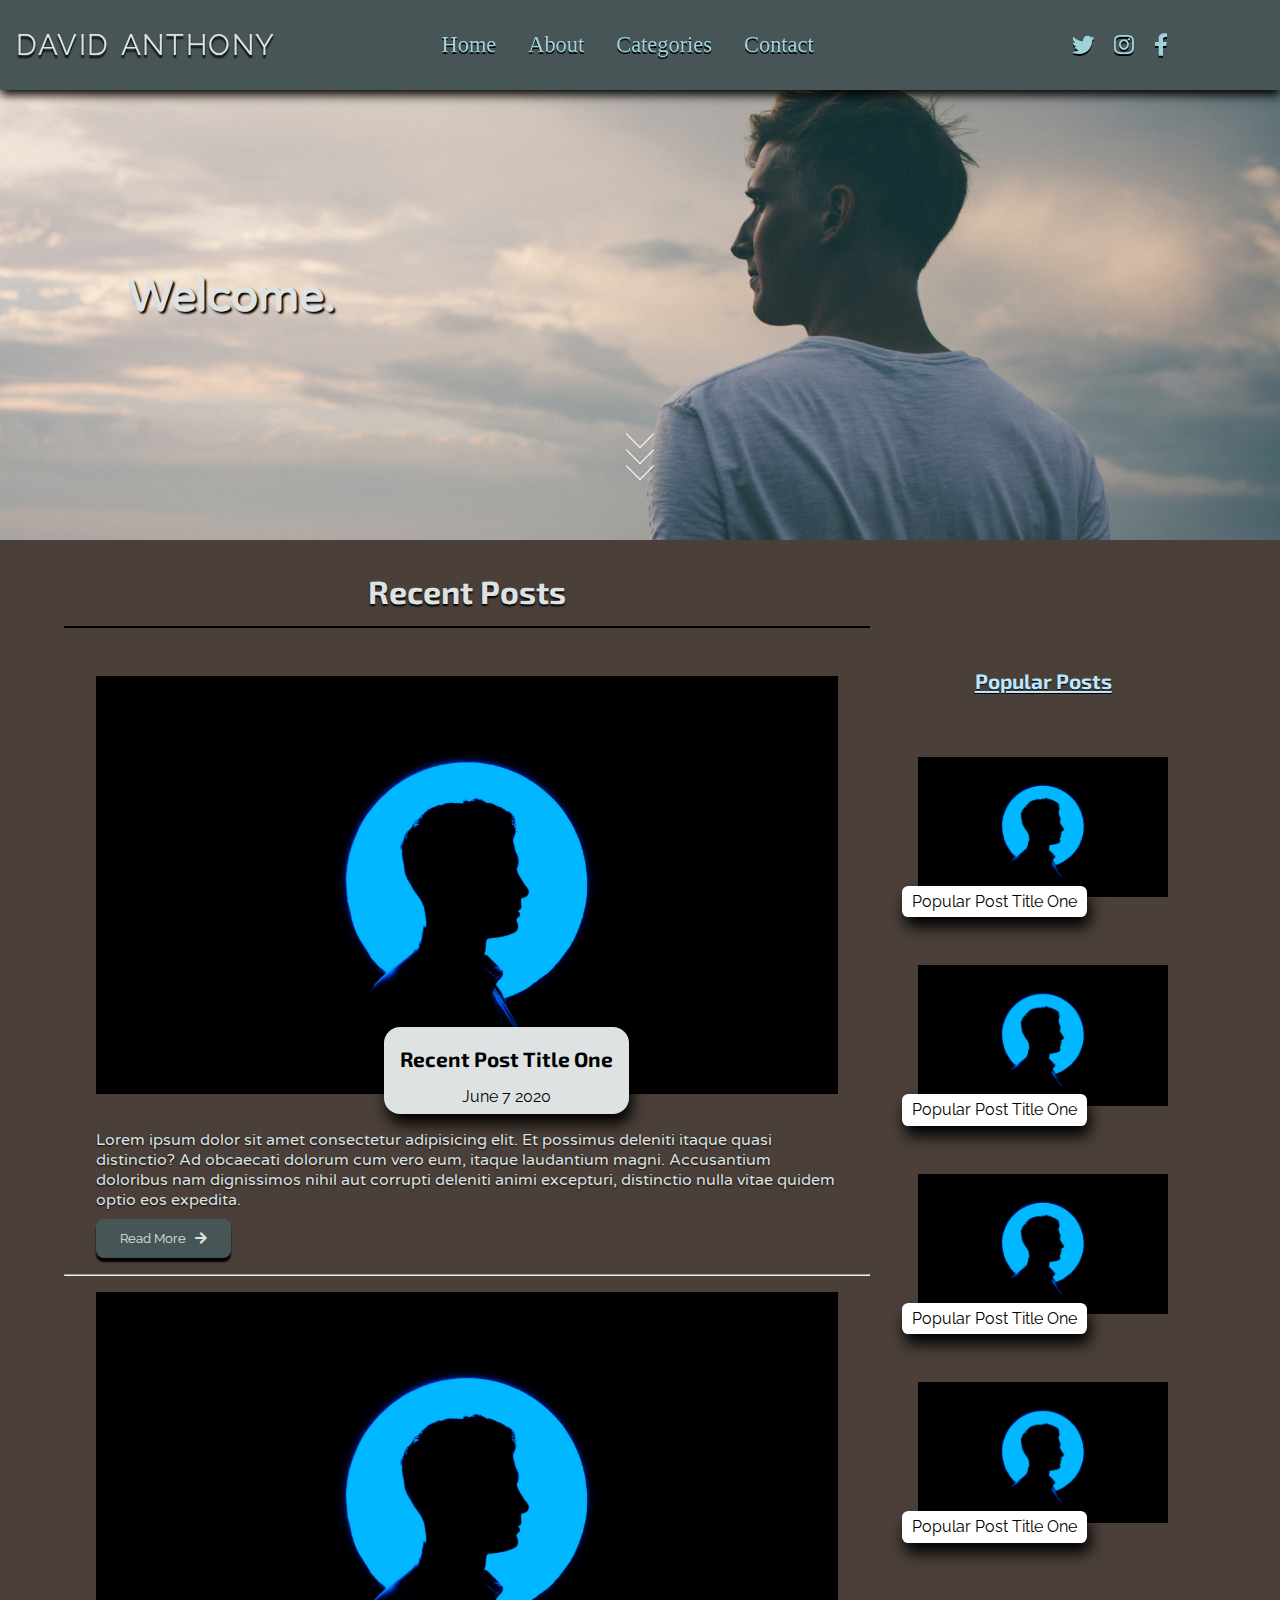
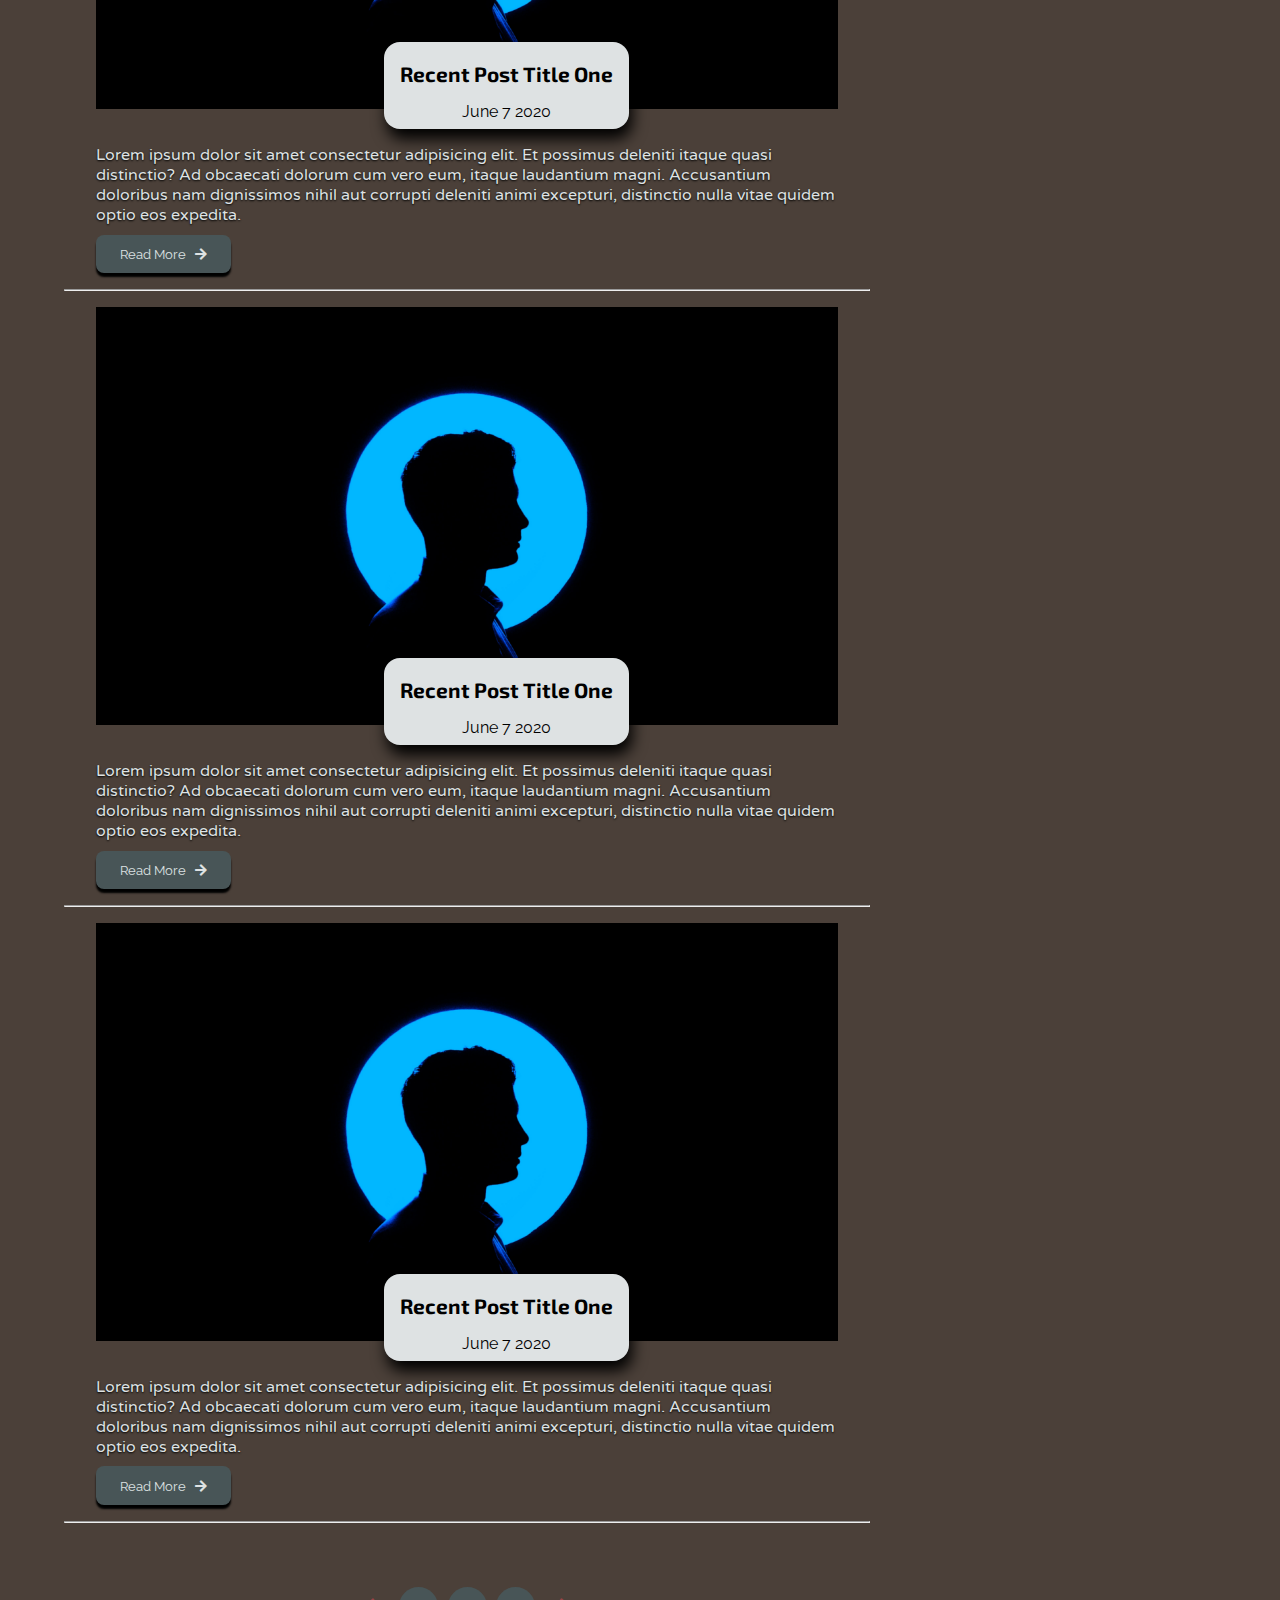
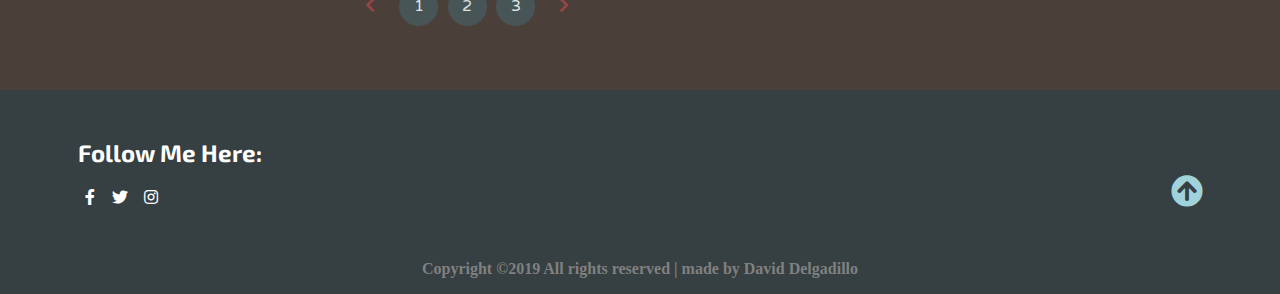
==== index.html @ 2f99b2ea "Finished product" ====
<!DOCTYPE html>
<html lang="en">
<head>
    <meta charset="UTF-8">
    <meta name="viewport" content="width=device-width, initial-scale=1.0">
    <link rel="stylesheet" href="./css/style.css">
    <link rel="stylesheet" href="./css/all.css">
    <title>David Anthony</title>
</head>
<body>
    <!-----------------------------Navigation bar----------------------------------->

    <nav class="nav">
        <div class="nav-bar flex-row">
            <div class="brand">
                <a href="index.html">David Anthony</a> 
                <div class="hamburger">
                    <div class="menu-btn">
                        <div class="menu-btn-burger"></div>
                    </div>

                </div>
                
            </div>
            
            <ul class="nav-list">
                <li class="nav-item"><a href="index.html">Home</a></li>
                <li class="nav-item"><a href="about.html">About</a></li>
                <li class="nav-item"><a href="#">Categories</a></li>
                <li class="nav-item"><a href="#">Contact</a></li>
            </ul>
            <div class="social-media">
                <div class="icons">
                    <a href="#"><i class="fab fa-twitter"></i></a>
                    <a href="#"><i class="fab fa-instagram"></i></a>
                    <a href="#"><i class="fab fa-facebook-f"></i></a>
                </div>
            </div>
            

            
            
        </div>
    </nav>

    <section class="welcome">
        <div class="image-container">
            <div class="welcome-text">
                <h1>Welcome.</h1>
            </div>
        </div>

        <div class="box">
            <span></span>
            <span></span>
            <span></span>
        </div>
    </section>

    <!--            Main section                -->  

    <main>


        <section class="container">
            <div class="site-content">
                <div class="posts">
                    <div class="recent-post-text">
                        <h2>Recent Posts</h2>
                    </div>
                    <div class="post-content" data-aos="zoom-in" data-aos-delay="200">
            
                        <div class="post-image">
                            <div>
                                <a href="#"><img src="./assets/ben-sweet-2LowviVHZ-E-unsplash.jpg" alt="blog-post-1" class="img"></a>
                            </div>
                            <a href="#"><div class="post-info flex-row">
                                <span>&nbsp;&nbsp;<h3>Recent Post Title One</h3></span>
                                <span>June 7 2020</span>
                            </div></a>
                        </div>
                        <div class="post-title">
                            <p>Lorem ipsum dolor sit amet consectetur adipisicing elit. Et possimus deleniti itaque quasi
                                distinctio? Ad obcaecati dolorum cum vero eum, itaque laudantium magni. Accusantium doloribus
                                nam dignissimos nihil aut corrupti deleniti animi excepturi, distinctio nulla vitae quidem optio
                                eos expedita.</p>
                            <a href="#"><button class="btn post-btn">Read More &nbsp; <i class="fas fa-arrow-right"></i></button></a>
                        </div>
                    </div>
                    <hr> 
                    <div class="post-content" data-aos="zoom-in" data-aos-delay="200">
            
                        <div class="post-image">
                            <div>
                                <a href="#"><img src="./assets/ben-sweet-2LowviVHZ-E-unsplash.jpg" alt="blog-post-1" class="img"></a>
                            </div>
                            <a href="#"><div class="post-info flex-row">
                                <span>&nbsp;&nbsp;<h3>Recent Post Title One</h3></span>
                                <span>June 7 2020</span>
                            </div></a>
                        </div>
                        <div class="post-title">
                            <p>Lorem ipsum dolor sit amet consectetur adipisicing elit. Et possimus deleniti itaque quasi
                                distinctio? Ad obcaecati dolorum cum vero eum, itaque laudantium magni. Accusantium doloribus
                                nam dignissimos nihil aut corrupti deleniti animi excepturi, distinctio nulla vitae quidem optio
                                eos expedita.</p>
                            <a href="#"><button class="btn post-btn">Read More &nbsp; <i class="fas fa-arrow-right"></i></button></a>
                        </div>
                    </div>
                    <hr> 
                    <div class="post-content" data-aos="zoom-in" data-aos-delay="200">
            
                        <div class="post-image">
                            <div>
                                <a href="#"><img src="./assets/ben-sweet-2LowviVHZ-E-unsplash.jpg" alt="blog-post-1" class="img"></a>
                            </div>
                            <a href="#"><div class="post-info flex-row">
                                <span>&nbsp;&nbsp;<h3>Recent Post Title One</h3></span>
                                <span>June 7 2020</span>
                            </div></a>
                        </div>
                        <div class="post-title">
                            <p>Lorem ipsum dolor sit amet consectetur adipisicing elit. Et possimus deleniti itaque quasi
                                distinctio? Ad obcaecati dolorum cum vero eum, itaque laudantium magni. Accusantium doloribus
                                nam dignissimos nihil aut corrupti deleniti animi excepturi, distinctio nulla vitae quidem optio
                                eos expedita.</p>
                            <a href="#"><button class="btn post-btn">Read More &nbsp; <i class="fas fa-arrow-right"></i></button></a>
                        </div>
                    </div>
                    <hr> 
                    <div class="post-content" data-aos="zoom-in" data-aos-delay="200">
            
                        <div class="post-image">
                            <div>
                                <a href="#"><img src="./assets/ben-sweet-2LowviVHZ-E-unsplash.jpg" alt="blog-post-1" class="img"></a>
                            </div>
                            <a href="#"><div class="post-info flex-row">
                                <span>&nbsp;&nbsp;<h3>Recent Post Title One</h3></span>
                                <span>June 7 2020</span>
                            </div></a>
                        </div>
                        <div class="post-title">
                            <p>Lorem ipsum dolor sit amet consectetur adipisicing elit. Et possimus deleniti itaque quasi
                                distinctio? Ad obcaecati dolorum cum vero eum, itaque laudantium magni. Accusantium doloribus
                                nam dignissimos nihil aut corrupti deleniti animi excepturi, distinctio nulla vitae quidem optio
                                eos expedita.</p>
                            <a href="#"><button class="btn post-btn">Read More &nbsp; <i class="fas fa-arrow-right"></i></button></a>
                        </div>
                    </div>
                    <hr> 
                    
                    <div class="pagination flex-row">
                        <a href="#"><i class="fas fa-chevron-left"></i></a>
                        <a href="#" class="pages">1</a>
                        <a href="#" class="pages">2</a>
                        <a href="#" class="pages">3</a>
                        <a href="#"><i class="fas fa-chevron-right"></i></a>
                    </div>
                </div>
                <aside class="sidebar">
                    <div class="popular-post">
                        <h3>Popular Posts</h3>
                        <div class="post-content" data-aos="flip-up" data-aos-delay="200">
                            <div class="post-image">
                                <div>
                                    <a href="#"><img src="./assets/ben-sweet-2LowviVHZ-E-unsplash.jpg" alt="blog-post-1" class="img"></a>
                                </div>
                                <div class="post-info flex-row">
                                    <span><a href="#">Popular Post Title One</a></span>
                                </div>
                            </div>
                        </div>
                        <div class="post-content" data-aos="flip-up" data-aos-delay="200">
                            <div class="post-image">
                                <div>
                                    <a href="#"><img src="./assets/ben-sweet-2LowviVHZ-E-unsplash.jpg" alt="blog-post-1" class="img"></a>
                                </div>
                                <div class="post-info flex-row">
                                    <span><a href="#">Popular Post Title One</a></span>
                                </div>
                            </div>
                        </div>
                        <div class="post-content" data-aos="flip-up" data-aos-delay="200">
                            <div class="post-image">
                                <div>
                                    <a href="#"><img src="./assets/ben-sweet-2LowviVHZ-E-unsplash.jpg" alt="blog-post-1" class="img"></a>
                                </div>
                                <div class="post-info flex-row">
                                    <span><a href="#">Popular Post Title One</a></span>
                                </div>
                            </div>
                        </div>
                        <div class="post-content" data-aos="flip-up" data-aos-delay="200">
                            <div class="post-image">
                                <div>
                                    <a href="#"><img src="./assets/ben-sweet-2LowviVHZ-E-unsplash.jpg" alt="blog-post-1" class="img"></a>
                                </div>
                                <div class="post-info flex-row">
                                    <span><a href="#">Popular Post Title One</a></span>
                                </div>
                            </div>
                        </div>  
                    </div>
                </aside>
            </div>
        </section>

    </main>

    <!--     X       Main section         X       -->   
    
    
    <!--            Footer              -->

    <footer class="footer">
        <div class="container">
           
            <div class="follow" data-aos="fade-right" data-aos-delay="400">
                <h2>Follow Me Here:</h2>
                <div>
                    <i class="fab fa-facebook-f"></i>
                    <i class="fab fa-twitter"></i>
                    <i class="fab fa-instagram"></i>
                    
                </div>
            </div>
        </div>
    
        <div class="rights flex-row">
            <h4 class="text-gray">Copyright ©2019 All rights reserved | made by David Delgadillo</h4>
        </div>
        <div class="move-up">
            <span><i class="fas fa-arrow-circle-up fa-2x"></i></span>
        </div>
    </footer>

    <!--      X      Footer       X       -->

    <script src="./js/jqueryv3.5.1.min.js"></script>
   <script src="./js/main.js"></script>

</body>
</html>
---- css/style.css ----
@import url(../css/fonts.css);

* {
  padding: 0;
  margin: 0;
  box-sizing: border-box;
}

body {
  background-color: rgb(75, 64, 57);
  overflow-x: hidden;
}

/*                     Global classes                  */

ul {
  list-style: none;
}

a {
  text-decoration: none;
  color: var(--light-blue);
}

p {
  font-family: var(--varela);
  color: var(--gainsboro);
  text-shadow: 0px 1px 2px black;
}

h2 {
  font-size: 2rem;
  font-family: var(--exo);
}

h3 {
  font-size: 1.3rem;
  font-family: var(--exo);
  margin-bottom: 1rem;
}

span {
  font-family: var(--raleway);
}

.flex-row {
  display: flex;
}

.container {
  margin: 0 5vw;
}

button.btn {
  border: none;
  border-radius: 0.3rem;
  padding: 1rem 3rem;
  font-family: var(--raleway);
  cursor: pointer;
  outline: none;
}

/*         X         Global classes            X          */

:root {
  /*  Color variables  */

  --apricot: #9e9877;
  --gainsboro: #dee2e3;
  --light-blue: #a0d2db;
  --cordovan: #984447;
  --space: #485557;

  /* font variables */

  --exo: "exo";
  --raleway: "raleway";
  --varela: "varela";
}

/*                Navigation Bar                      */

.nav {
  background: var(--space);
  height: 10vh;
  transition: height 1s ease-in-out;
  width: 100vw;
  box-shadow: 0 5px 10px black;
  z-index: 1000;
  position: fixed;
  overflow: hidden;
  display: flex;
  justify-content: center;
}

.nav-bar {
  display: flex;
  align-items: center;
  justify-content: space-between;
  width: 100%;
}

.nav.active {
  height: 60%;
}

.brand {
  display: flex;
  align-items: center;
  word-spacing: 0.2rem;
  letter-spacing: 0.1rem;
}

nav.nav .nav-bar .brand a {
  text-transform: uppercase;
  font-size: 1.8rem;
  font-family: var(--raleway);
  color: var(--gainsboro);
  text-shadow: 0px 3px 2px black;
  white-space: nowrap;
  margin-left: 1rem;
}

nav.nav .nav-bar .nav-list {
  display: flex;
  align-items: center;
  justify-content: center;
}

nav.nav .nav-bar .nav-list .nav-item {
  font-size: 1.4rem;
  padding: 0 1rem;
  text-shadow: 0px 1.5px 0px black;
}

.nav .nav-bar .nav-list .nav-item a {
  transition: color 0.3s ease-in-out;
}

.nav .nav-bar .nav-list .nav-item a:hover {
  color: var(--cordovan);
  transition: all 0.3s ease-in-out;
}

nav.nav .nav-bar .social-media {
  width: 25vw;
  display: flex;
  justify-content: center;
}

nav.nav .nav-bar .social-media .icons i {
  color: var(--light-blue);
  padding: 0 0.5rem;
  font-size: 1.4rem;
  text-shadow: 0px 1.5px 0px black;
  transition: all 0.3s ease-in-out;
}

nav.nav .nav-bar .social-media .icons i:hover {
  color: var(--cordovan);
  transition: all 0.3s ease-in-out;
}

nav.nav .nav-bar .hamburger {
  margin-right: 1.2rem;
}

nav.nav .nav-bar .hamburger .menu-btn {
  display: flex;
  justify-content: center;
  align-items: center;
  width: 40px;
  height: 40px;
  cursor: pointer;
  transition: all 0.5s ease-in-out;
  border: 3px solid var(--gainsboro);
  border-radius: 10px;
  display: none;
  animation: pulse 2s infinite;
}

nav.nav .nav-bar .hamburger .menu-btn .menu-btn-burger {
  width: 20px;
  height: 3px;
  background: var(--gainsboro);
  border-radius: 5px;
  transition: all 0.5s ease-in-out;
}

nav.nav .nav-bar .hamburger .menu-btn .menu-btn-burger::before,
nav.nav .nav-bar .hamburger .menu-btn .menu-btn-burger::after {
  content: "";
  position: absolute;
  width: 20px;
  height: 3px;
  background: var(--gainsboro);
  border-radius: 8px;
  transition: all 0.5s ease-in-out;
}

nav.nav .nav-bar .hamburger .menu-btn .menu-btn-burger::before {
  transform: translateY(-8px);
}

nav.nav .nav-bar .hamburger .menu-btn .menu-btn-burger::after {
  transform: translateY(8px);
}

/* Hamburger animation */

nav.nav .nav-bar .hamburger .menu-btn.open .menu-btn-burger {
  transform: translateX(-50px);
  background: transparent;
  box-shadow: none;
}

nav.nav .nav-bar .hamburger .menu-btn.open .menu-btn-burger::before {
  transform: rotate(45deg) translate(35px, -35px);
}

nav.nav .nav-bar .hamburger .menu-btn.open .menu-btn-burger::after {
  transform: rotate(-45deg) translate(35px, 35px);
}

/*          X           Navigation Bar            X         */

body .welcome {
  height: 60vh;
  background-image: url(../assets/karl-fredrickson-DsAjH9B24G8-unsplash.jpg);
  background-size: cover;
  background-position-y: 70px;
}

body .welcome .welcome-text {
  color: var(--gainsboro);
  font-family: var(--varela);
  font-size: 1.4rem;
  position: absolute;
  top: 30%;
  left: 10%;
  text-shadow: 2px 2px 2px black;
}

/* Arrows css */

.box {
  position: absolute;
  top: 50%;
  left: 50%;
  transform: translate(-50%, -50%);
}

.box span {
  display: block;
  width: 20px;
  height: 20px;
  border-bottom: 1px solid #fff;
  border-right: 1px solid #fff;
  transform: rotate(45deg);
  margin: -4px;
  animation: animate 2s infinite;
}

.box span:nth-child(1) {
  animation-delay: 0.2s;
}

.box span:nth-child(2) {
  animation-delay: 0.4s;
}

.box span:nth-child(3) {
  animation-delay: 0.6s;
}

/* --------------- Main site content --------------- */

main .site-content {
  display: grid;
  grid-template-columns: 70% 30%;
}

main .site-content .recent-post-text {
  margin: 2rem 0rem;
  text-align: center;
  color: var(--gainsboro);
  text-shadow: 0px 2px 2px black;
}

main .site-content .recent-post-text h2 {
  border-bottom: 2px solid black;
  padding-bottom: 1rem;
}

main .post-content {
  width: 100%;
}

main .site-content .post-content > .post-image,
.post-title {
  padding: 1rem 2rem;
  position: relative;
}

main .site-content .post-content > .post-image .post-info {
  background: var(--gainsboro);
  padding: 0.5rem;
  position: absolute;
  bottom: 0%;
  left: 25vw;
  border-radius: 1rem;
  display: flex;
  align-items: center;
  flex-direction: column;
  box-shadow: 3px 10px 15px black;
  transition: 1s ease;
}

main .site-content .post-content > .post-image .post-info:hover {
  transform: scale(1.2);
  transition: 1s ease;
}

main .site-content .post-content > .post-image .post-info h3 {
  margin-top: -0.5rem;
}

main .site-content .post-content > .post-image > div {
  overflow: hidden;
}

main .site-content .post-content > .post-image .img {
  width: 100%;
  transition: 1s ease;
}

main .site-content .post-content > .post-image .img:hover {
  transform: scale(1.2);
}

main .site-content .post-content > .post-image .post-info span {
  margin: 0 0.5rem;
  color: black;
}

main .site-content .post-content .post-title .btn {
  border-radius: 0.5rem;
  padding: 0.7rem 1.5rem;
  color: var(--gainsboro);
  background-color: var(--space);
  margin-top: 0.6rem;
  box-shadow: 0px 4px 2px black;
}

.site-content .pagination {
  justify-content: center;
  color: var(--space);
  margin: 4rem 0;
}

.site-content .pagination i {
  color: var(--cordovan);
}

.site-content .pagination a {
  padding: 0.6rem 0.9rem;
  border-radius: 2rem;
  margin: 0 0.3rem;
  font-family: var(--varela);
}

.site-content .pagination .pages {
  background-color: var(--space);
  color: var(--gainsboro);
}

.site-content .pagination .pages:hover {
  background-color: var(--cordovan);
  color: black;
}

/* ------------- Sidebar css ------------- */

.site-content .sidebar .popular-post .post-content {
  padding: 1rem;
}

.site-content .sidebar .popular-post h3 {
  padding-top: 8rem;
  color: #bce7fd;
  text-shadow: 0px 1px 1px black;
  text-align: center;
  text-decoration: underline;
  padding-bottom: 1rem;
}

.site-content .sidebar .popular-post .post-info {
  padding: 0.4rem 0.1rem !important;
  bottom: 0rem !important;
  left: 1rem !important;
  border-radius: 0.4rem !important;
  background: white !important;
}

.site-content .sidebar .popular-post .post-info span a {
  color: black;
}

.site-content .sidebar .popular-post .post-title a {
  font-size: 1rem;
  color: black !important;
}

/* ------------------- About me css ---------------- */

main.about-container .about-image {
  width: 100%;
  height: 100%;
  display: flex;
  justify-content: center;
}

main.about-container .about-image img {
  margin-top: 8rem;
  width: 30vw;
  box-shadow: -5px 0px 10px black;
}

main.about-container p {
  display: block;
  margin: 2rem 5rem;
  text-align: center;
  line-height: 3rem;
  font-size: 1.3rem;
  border-top: 2px solid black;
  border-bottom: 2px solid black;
  padding: 2.5rem 0;
}

/* =========================== Media queries ====================================== */

@media only screen and (max-width: 850px) {
  .nav .nav-bar,
  .nav .nav-bar .nav-list {
    flex-direction: column;
    display: flex;
    align-items: center;
  }

  .brand {
    position: relative;
    justify-content: space-between;
    width: 100vw;
    margin-top: 1rem;
  }

  .nav-list {
    margin-top: 1.5rem;
  }

  .nav-item {
    line-height: 4rem;
  }

  .nav .nav-bar .social-media {
    margin-bottom: 1rem;
  }

  .menu-btn {
    display: flex !important;
  }

  main .site-content {
    grid-template-columns: 100%;
  }

  body .welcome {
    width: 100vw;
  }

  main .site-content .post-content > .post-image .post-info {
    position: absolute;
    bottom: -5%;
    left: 4vw;
    margin-bottom: 1rem;
  }

  main .site-content .post-content > .post-image .post-info span {
    margin: 0rem 0rem;
  }

  main .site-content .post-content > .post-image .post-info .post-title {
    margin-bottom: 0rem;
  }

  main.about-container p {
    margin: 2rem 2rem;
  }
}

/*      Footer css       */

footer.footer {
  height: 100%;
  background: #363f41;
  position: relative;
}

footer.footer .container {
  display: grid;
  grid-template-columns: repeat(4, 1fr);
}

footer.footer .container > div {
  flex-grow: 1;
  flex-basis: 0;
  padding: 3rem 0.9rem;
  color: white;
}

footer.footer .container h2 {
  color: white;
  width: 30vw;
  font-size: 1.5rem;
  margin-bottom: 1rem;
}

footer.footer .follow div i {
  color: white;
  padding: 0.4rem;
}

footer.footer .rights {
  justify-content: center;
  font-family: var(--libre);
}

footer.footer .rights h4 {
  color: rgb(128, 128, 128);
  margin-bottom: 1rem;
}

footer.footer .move-up {
  position: absolute;
  right: 6%;
  top: 42%;
}

footer.footer .move-up span {
  color: var(--light-blue);
}

footer.footer .move-up span:hover {
  color: white;
  cursor: pointer;
}

/* Arrows keyframe */

@keyframes animate {
  0% {
    opacity: 100;
  }
  50% {
    opacity: 0;
  }
  100% {
    opacity: 100;
  }
}

/* hamburger pulse keyframe */

@keyframes pulse {
  0% {
    transform: scale(0.95);
    box-shadow: 0 0 0 0 var(--gainsboro);
  }

  70% {
    transform: scale(1);
    box-shadow: 0 0 0 5px rgba(0, 0, 0, 0);
  }

  100% {
    transform: scale(0.95);
    box-shadow: 0 0 0 0 rgba(70, 44, 44, 0);
  }
}
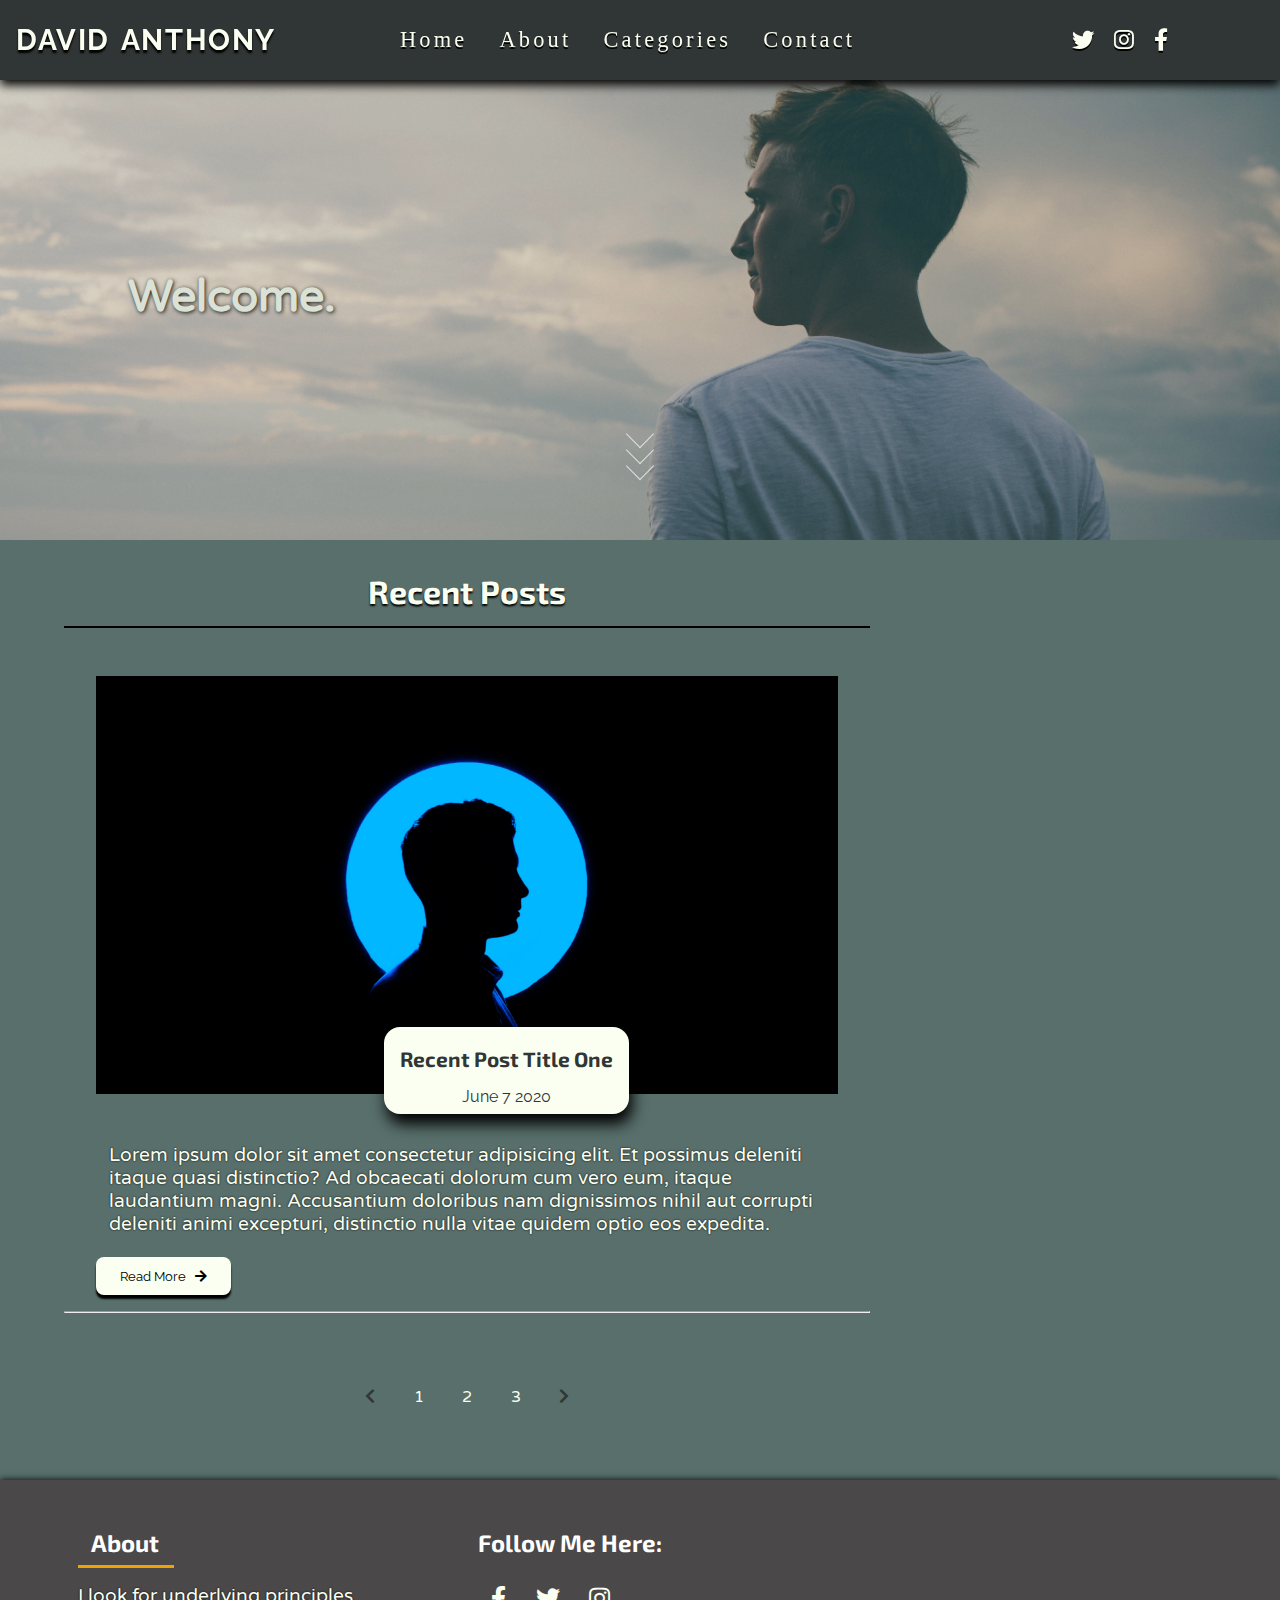
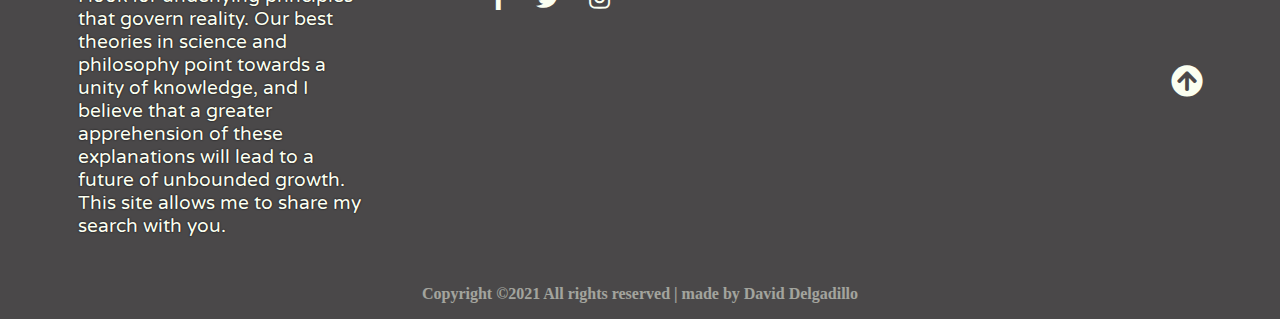
==== commit 3c03f8a4: "Made imporvements to responsiveness of site." ====
--- a/index.html
+++ b/index.html
@@ -68,67 +68,7 @@
                     <div class="recent-post-text">
                         <h2>Recent Posts</h2>
                     </div>
-                    <div class="post-content" data-aos="zoom-in" data-aos-delay="200">
-            
-                        <div class="post-image">
-                            <div>
-                                <a href="#"><img src="./assets/ben-sweet-2LowviVHZ-E-unsplash.jpg" alt="blog-post-1" class="img"></a>
-                            </div>
-                            <a href="#"><div class="post-info flex-row">
-                                <span>&nbsp;&nbsp;<h3>Recent Post Title One</h3></span>
-                                <span>June 7 2020</span>
-                            </div></a>
-                        </div>
-                        <div class="post-title">
-                            <p>Lorem ipsum dolor sit amet consectetur adipisicing elit. Et possimus deleniti itaque quasi
-                                distinctio? Ad obcaecati dolorum cum vero eum, itaque laudantium magni. Accusantium doloribus
-                                nam dignissimos nihil aut corrupti deleniti animi excepturi, distinctio nulla vitae quidem optio
-                                eos expedita.</p>
-                            <a href="#"><button class="btn post-btn">Read More &nbsp; <i class="fas fa-arrow-right"></i></button></a>
-                        </div>
-                    </div>
-                    <hr> 
-                    <div class="post-content" data-aos="zoom-in" data-aos-delay="200">
-            
-                        <div class="post-image">
-                            <div>
-                                <a href="#"><img src="./assets/ben-sweet-2LowviVHZ-E-unsplash.jpg" alt="blog-post-1" class="img"></a>
-                            </div>
-                            <a href="#"><div class="post-info flex-row">
-                                <span>&nbsp;&nbsp;<h3>Recent Post Title One</h3></span>
-                                <span>June 7 2020</span>
-                            </div></a>
-                        </div>
-                        <div class="post-title">
-                            <p>Lorem ipsum dolor sit amet consectetur adipisicing elit. Et possimus deleniti itaque quasi
-                                distinctio? Ad obcaecati dolorum cum vero eum, itaque laudantium magni. Accusantium doloribus
-                                nam dignissimos nihil aut corrupti deleniti animi excepturi, distinctio nulla vitae quidem optio
-                                eos expedita.</p>
-                            <a href="#"><button class="btn post-btn">Read More &nbsp; <i class="fas fa-arrow-right"></i></button></a>
-                        </div>
-                    </div>
-                    <hr> 
-                    <div class="post-content" data-aos="zoom-in" data-aos-delay="200">
-            
-                        <div class="post-image">
-                            <div>
-                                <a href="#"><img src="./assets/ben-sweet-2LowviVHZ-E-unsplash.jpg" alt="blog-post-1" class="img"></a>
-                            </div>
-                            <a href="#"><div class="post-info flex-row">
-                                <span>&nbsp;&nbsp;<h3>Recent Post Title One</h3></span>
-                                <span>June 7 2020</span>
-                            </div></a>
-                        </div>
-                        <div class="post-title">
-                            <p>Lorem ipsum dolor sit amet consectetur adipisicing elit. Et possimus deleniti itaque quasi
-                                distinctio? Ad obcaecati dolorum cum vero eum, itaque laudantium magni. Accusantium doloribus
-                                nam dignissimos nihil aut corrupti deleniti animi excepturi, distinctio nulla vitae quidem optio
-                                eos expedita.</p>
-                            <a href="#"><button class="btn post-btn">Read More &nbsp; <i class="fas fa-arrow-right"></i></button></a>
-                        </div>
-                    </div>
-                    <hr> 
-                    <div class="post-content" data-aos="zoom-in" data-aos-delay="200">
+                    <div class="post-content" data-aos="flip-left">
             
                         <div class="post-image">
                             <div>
@@ -157,7 +97,7 @@
                         <a href="#"><i class="fas fa-chevron-right"></i></a>
                     </div>
                 </div>
-                <aside class="sidebar">
+                <!-- <aside class="sidebar">
                     <div class="popular-post">
                         <h3>Popular Posts</h3>
                         <div class="post-content" data-aos="flip-up" data-aos-delay="200">
@@ -166,7 +106,7 @@
                                     <a href="#"><img src="./assets/ben-sweet-2LowviVHZ-E-unsplash.jpg" alt="blog-post-1" class="img"></a>
                                 </div>
                                 <div class="post-info flex-row">
-                                    <span><a href="#">Popular Post Title One</a></span>
+                                    <span><a href="#"><h4>Popular Post Title</h4></a></span>
                                 </div>
                             </div>
                         </div>
@@ -176,7 +116,7 @@
                                     <a href="#"><img src="./assets/ben-sweet-2LowviVHZ-E-unsplash.jpg" alt="blog-post-1" class="img"></a>
                                 </div>
                                 <div class="post-info flex-row">
-                                    <span><a href="#">Popular Post Title One</a></span>
+                                    <span><a href="#"><h4>Popular Post Title</h4></a></span>
                                 </div>
                             </div>
                         </div>
@@ -186,7 +126,7 @@
                                     <a href="#"><img src="./assets/ben-sweet-2LowviVHZ-E-unsplash.jpg" alt="blog-post-1" class="img"></a>
                                 </div>
                                 <div class="post-info flex-row">
-                                    <span><a href="#">Popular Post Title One</a></span>
+                                    <span><a href="#"><h4>Popular Post Title</h4></a></span>
                                 </div>
                             </div>
                         </div>
@@ -196,12 +136,12 @@
                                     <a href="#"><img src="./assets/ben-sweet-2LowviVHZ-E-unsplash.jpg" alt="blog-post-1" class="img"></a>
                                 </div>
                                 <div class="post-info flex-row">
-                                    <span><a href="#">Popular Post Title One</a></span>
+                                    <span><a href="#"><h4>Popular Post Title</h4></a></span>
                                 </div>
                             </div>
                         </div>  
                     </div>
-                </aside>
+                </aside> -->
             </div>
         </section>
 
@@ -214,8 +154,14 @@
 
     <footer class="footer">
         <div class="container">
+            <div class="about-me">
+                <h2>About</h2>
+                <p>I look for underlying principles that govern reality. Our best theories in science and philosophy point
+                towards a unity of knowledge, and I believe that a greater apprehension of these explanations will lead to a future
+                of unbounded growth. This site allows me to share my search with you.</p>
+            </div>
            
-            <div class="follow" data-aos="fade-right" data-aos-delay="400">
+            <div class="follow">
                 <h2>Follow Me Here:</h2>
                 <div>
                     <i class="fab fa-facebook-f"></i>
@@ -227,7 +173,7 @@
         </div>
     
         <div class="rights flex-row">
-            <h4 class="text-gray">Copyright ©2019 All rights reserved | made by David Delgadillo</h4>
+            <h4 class="text-gray">Copyright ©2021 All rights reserved | made by David Delgadillo</h4>
         </div>
         <div class="move-up">
             <span><i class="fas fa-arrow-circle-up fa-2x"></i></span>
--- a/css/style.css
+++ b/css/style.css
@@ -7,7 +7,7 @@
 }
 
 body {
-  background-color: rgb(75, 64, 57);
+  background-color: var(--deepspace);
   overflow-x: hidden;
 }
 
@@ -19,13 +19,14 @@
 
 a {
   text-decoration: none;
-  color: var(--light-blue);
+  color: var(--ivory);
 }
 
 p {
   font-family: var(--varela);
-  color: var(--gainsboro);
-  text-shadow: 0px 1px 2px black;
+  color: var(--ivory);
+  text-shadow: 0px 0px 2px black;
+  font-size: 1.2rem;
 }
 
 h2 {
@@ -64,13 +65,12 @@
 
 :root {
   /*  Color variables  */
-
-  --apricot: #9e9877;
-  --gainsboro: #dee2e3;
-  --light-blue: #a0d2db;
-  --cordovan: #984447;
-  --space: #485557;
-
+  --ivory: #fbfff1;
+  --catawba: #653239;
+  --onyx: #303635;
+  --deepspace: #586f6b;
+  --spanish: #9e9596;
+  --marigold: #f0a202;
   /* font variables */
 
   --exo: "exo";
@@ -81,10 +81,10 @@
 /*                Navigation Bar                      */
 
 .nav {
-  background: var(--space);
-  height: 10vh;
+  background: #303635;
+  height: 5rem;
   transition: height 1s ease-in-out;
-  width: 100vw;
+  width: 100%;
   box-shadow: 0 5px 10px black;
   z-index: 1000;
   position: fixed;
@@ -101,7 +101,7 @@
 }
 
 .nav.active {
-  height: 60%;
+  height: 30rem;
 }
 
 .brand {
@@ -115,10 +115,11 @@
   text-transform: uppercase;
   font-size: 1.8rem;
   font-family: var(--raleway);
-  color: var(--gainsboro);
+  color: var(--ivory);
   text-shadow: 0px 3px 2px black;
   white-space: nowrap;
   margin-left: 1rem;
+  font-weight: bold;
 }
 
 nav.nav .nav-bar .nav-list {
@@ -135,10 +136,11 @@
 
 .nav .nav-bar .nav-list .nav-item a {
   transition: color 0.3s ease-in-out;
+  letter-spacing: 0.2rem;
 }
 
 .nav .nav-bar .nav-list .nav-item a:hover {
-  color: var(--cordovan);
+  color: var(--marigold);
   transition: all 0.3s ease-in-out;
 }
 
@@ -149,7 +151,7 @@
 }
 
 nav.nav .nav-bar .social-media .icons i {
-  color: var(--light-blue);
+  color: var(--ivory);
   padding: 0 0.5rem;
   font-size: 1.4rem;
   text-shadow: 0px 1.5px 0px black;
@@ -157,7 +159,7 @@
 }
 
 nav.nav .nav-bar .social-media .icons i:hover {
-  color: var(--cordovan);
+  color: var(--marigold);
   transition: all 0.3s ease-in-out;
 }
 
@@ -173,7 +175,7 @@
   height: 40px;
   cursor: pointer;
   transition: all 0.5s ease-in-out;
-  border: 3px solid var(--gainsboro);
+  border: 3px solid var(--ivory);
   border-radius: 10px;
   display: none;
   animation: pulse 2s infinite;
@@ -182,7 +184,7 @@
 nav.nav .nav-bar .hamburger .menu-btn .menu-btn-burger {
   width: 20px;
   height: 3px;
-  background: var(--gainsboro);
+  background: var(--ivory);
   border-radius: 5px;
   transition: all 0.5s ease-in-out;
 }
@@ -193,7 +195,7 @@
   position: absolute;
   width: 20px;
   height: 3px;
-  background: var(--gainsboro);
+  background: var(--ivory);
   border-radius: 8px;
   transition: all 0.5s ease-in-out;
 }
@@ -228,17 +230,19 @@
   height: 60vh;
   background-image: url(../assets/karl-fredrickson-DsAjH9B24G8-unsplash.jpg);
   background-size: cover;
+  background-repeat: no-repeat;
   background-position-y: 70px;
+  opacity: 0.8;
 }
 
 body .welcome .welcome-text {
-  color: var(--gainsboro);
+  color: var(--ivory);
   font-family: var(--varela);
   font-size: 1.4rem;
   position: absolute;
   top: 30%;
   left: 10%;
-  text-shadow: 2px 2px 2px black;
+  text-shadow: 1px 1px 4px black;
 }
 
 /* Arrows css */
@@ -283,7 +287,7 @@
 main .site-content .recent-post-text {
   margin: 2rem 0rem;
   text-align: center;
-  color: var(--gainsboro);
+  color: var(--ivory);
   text-shadow: 0px 2px 2px black;
 }
 
@@ -303,7 +307,7 @@
 }
 
 main .site-content .post-content > .post-image .post-info {
-  background: var(--gainsboro);
+  background: var(--ivory);
   padding: 0.5rem;
   position: absolute;
   bottom: 0%;
@@ -340,26 +344,33 @@
 
 main .site-content .post-content > .post-image .post-info span {
   margin: 0 0.5rem;
-  color: black;
+  color: var(--onyx);
+}
+
+main .site-content .post-content .post-title p {
+  margin: 0.8rem;
 }
 
 main .site-content .post-content .post-title .btn {
   border-radius: 0.5rem;
   padding: 0.7rem 1.5rem;
-  color: var(--gainsboro);
-  background-color: var(--space);
+  background-color: var(--ivory);
   margin-top: 0.6rem;
   box-shadow: 0px 4px 2px black;
 }
 
 .site-content .pagination {
   justify-content: center;
-  color: var(--space);
+  color: white;
   margin: 4rem 0;
 }
 
 .site-content .pagination i {
-  color: var(--cordovan);
+  color: var(--onyx);
+}
+
+.site-content .pagination i:hover {
+  color: var(--catawba);
 }
 
 .site-content .pagination a {
@@ -370,13 +381,12 @@
 }
 
 .site-content .pagination .pages {
-  background-color: var(--space);
-  color: var(--gainsboro);
+  background-color: var(--deepspace);
+  color: var(--ivory);
 }
 
 .site-content .pagination .pages:hover {
-  background-color: var(--cordovan);
-  color: black;
+  background-color: var(--marigold);
 }
 
 /* ------------- Sidebar css ------------- */
@@ -387,10 +397,9 @@
 
 .site-content .sidebar .popular-post h3 {
   padding-top: 8rem;
-  color: #bce7fd;
+  color: var(--ivory);
   text-shadow: 0px 1px 1px black;
   text-align: center;
-  text-decoration: underline;
   padding-bottom: 1rem;
 }
 
@@ -399,16 +408,15 @@
   bottom: 0rem !important;
   left: 1rem !important;
   border-radius: 0.4rem !important;
-  background: white !important;
+  background: var(--ivory) !important;
 }
 
 .site-content .sidebar .popular-post .post-info span a {
-  color: black;
-}
-
-.site-content .sidebar .popular-post .post-title a {
-  font-size: 1rem;
-  color: black !important;
+  color: var(--onyx);
+}
+
+.site-content .sidebar .popular-post .post-info span h4 {
+  font-size: 1.1rem;
 }
 
 /* ------------------- About me css ---------------- */
@@ -437,14 +445,89 @@
   padding: 2.5rem 0;
 }
 
+/*      Footer css       */
+
+footer.footer {
+  background: #4a4849;
+  position: relative;
+  box-shadow: 0px 0px 7px black;
+}
+
+footer.footer .container {
+  display: grid;
+  grid-template-columns: repeat(4, 1fr);
+}
+
+footer.footer .container > div {
+  padding: 3rem 0.9rem;
+}
+
+footer.footer .container h2 {
+  color: white;
+  width: 30vw;
+  font-size: 1.5rem;
+  margin-bottom: 1rem;
+}
+
+footer.footer .about-me {
+  width: 20rem;
+}
+
+footer.footer .about-me h2 {
+  border-bottom: 3px solid #f0a202;
+  padding-bottom: 0.5rem;
+  padding-left: 0.8rem;
+  width: 6rem;
+}
+
+footer.footer .follow {
+  margin: 0 5rem;
+}
+
+footer.footer .follow div i {
+  color: var(--ivory);
+  padding: 0.8rem;
+  font-size: 1.5rem;
+}
+
+footer.footer .rights {
+  justify-content: center;
+  font-family: var(--libre);
+  color: var(--ivory);
+  opacity: 0.5;
+}
+
+footer.footer .rights h4 {
+  color: var(--ivory);
+  margin-bottom: 1rem;
+}
+
+footer.footer .move-up {
+  position: absolute;
+  right: 6%;
+  top: 42%;
+}
+
+footer.footer .move-up span {
+  color: var(--ivory);
+  transition: all 0.2s ease-in-out;
+}
+
+footer.footer .move-up span:hover {
+  color: var(--marigold);
+  cursor: pointer;
+  transition: all 0.2s;
+}
+
 /* =========================== Media queries ====================================== */
 
-@media only screen and (max-width: 850px) {
+@media only screen and (max-width: 1100px) {
   .nav .nav-bar,
   .nav .nav-bar .nav-list {
     flex-direction: column;
     display: flex;
     align-items: center;
+    width: 100vw;
   }
 
   .brand {
@@ -463,13 +546,20 @@
   }
 
   .nav .nav-bar .social-media {
-    margin-bottom: 1rem;
+    margin-bottom: 2rem;
+    width: 100vw !important;
+  }
+
+  .nav .nav-bar .social-media i {
+    margin: 0 1rem;
   }
 
   .menu-btn {
     display: flex !important;
   }
-
+}
+
+@media only screen and (max-width: 900px) {
   main .site-content {
     grid-template-columns: 100%;
   }
@@ -493,66 +583,84 @@
     margin-bottom: 0rem;
   }
 
-  main.about-container p {
-    margin: 2rem 2rem;
-  }
-}
-
-/*      Footer css       */
-
-footer.footer {
-  height: 100%;
-  background: #363f41;
-  position: relative;
-}
-
-footer.footer .container {
-  display: grid;
-  grid-template-columns: repeat(4, 1fr);
-}
-
-footer.footer .container > div {
-  flex-grow: 1;
-  flex-basis: 0;
-  padding: 3rem 0.9rem;
-  color: white;
-}
-
-footer.footer .container h2 {
-  color: white;
-  width: 30vw;
-  font-size: 1.5rem;
-  margin-bottom: 1rem;
-}
-
-footer.footer .follow div i {
-  color: white;
-  padding: 0.4rem;
-}
-
-footer.footer .rights {
-  justify-content: center;
-  font-family: var(--libre);
-}
-
-footer.footer .rights h4 {
-  color: rgb(128, 128, 128);
-  margin-bottom: 1rem;
-}
-
-footer.footer .move-up {
-  position: absolute;
-  right: 6%;
-  top: 42%;
-}
-
-footer.footer .move-up span {
-  color: var(--light-blue);
-}
-
-footer.footer .move-up span:hover {
-  color: white;
-  cursor: pointer;
+  .site-content .sidebar .popular-post h3 {
+    font-size: 2rem;
+  }
+
+  .site-content .sidebar .popular-post .post-info span h4 {
+    font-size: 1.8rem;
+  }
+
+  footer.footer .container {
+    display: flex;
+    flex-direction: column;
+  }
+
+  footer.footer .move-up {
+    top: 65%;
+  }
+}
+
+@media only screen and (max-width: 400px) {
+  html {
+    overflow-x: hidden;
+  }
+
+  nav.nav {
+    width: 100vw;
+  }
+
+  nav .brand a {
+    font-size: 1.5rem !important;
+  }
+
+  body .welcome {
+    background-position-x: center !important;
+  }
+
+  main .site-content .post-content .post-title {
+    width: 99vw;
+    margin: -1rem;
+  }
+
+  main .site-content .post-content .post-title p {
+    padding: 0.5rem;
+    width: 110%;
+    margin-left: -1rem;
+  }
+
+  main .site-content .post-content > .post-image .post-info {
+    padding: 0.3rem;
+  }
+
+  main .site-content .post-content > .post-image .post-info h3 {
+    font-size: 1.2rem;
+  }
+
+  footer.footer {
+    display: flex;
+    flex-direction: column;
+    align-items: center;
+    justify-content: center;
+    text-align: center;
+  }
+
+  footer.footer .about-me {
+    width: 100%;
+  }
+
+  footer.footer .follow h2 {
+    visibility: hidden;
+  }
+
+  footer.footer .move-up {
+    right: 10%;
+    top: 80%;
+  }
+
+  footer.footer .rights {
+    margin: 0 2rem;
+  }
 }
 
 /* Arrows keyframe */
@@ -574,7 +682,7 @@
 @keyframes pulse {
   0% {
     transform: scale(0.95);
-    box-shadow: 0 0 0 0 var(--gainsboro);
+    box-shadow: 0 0 0 0 whitesmoke;
   }
 
   70% {
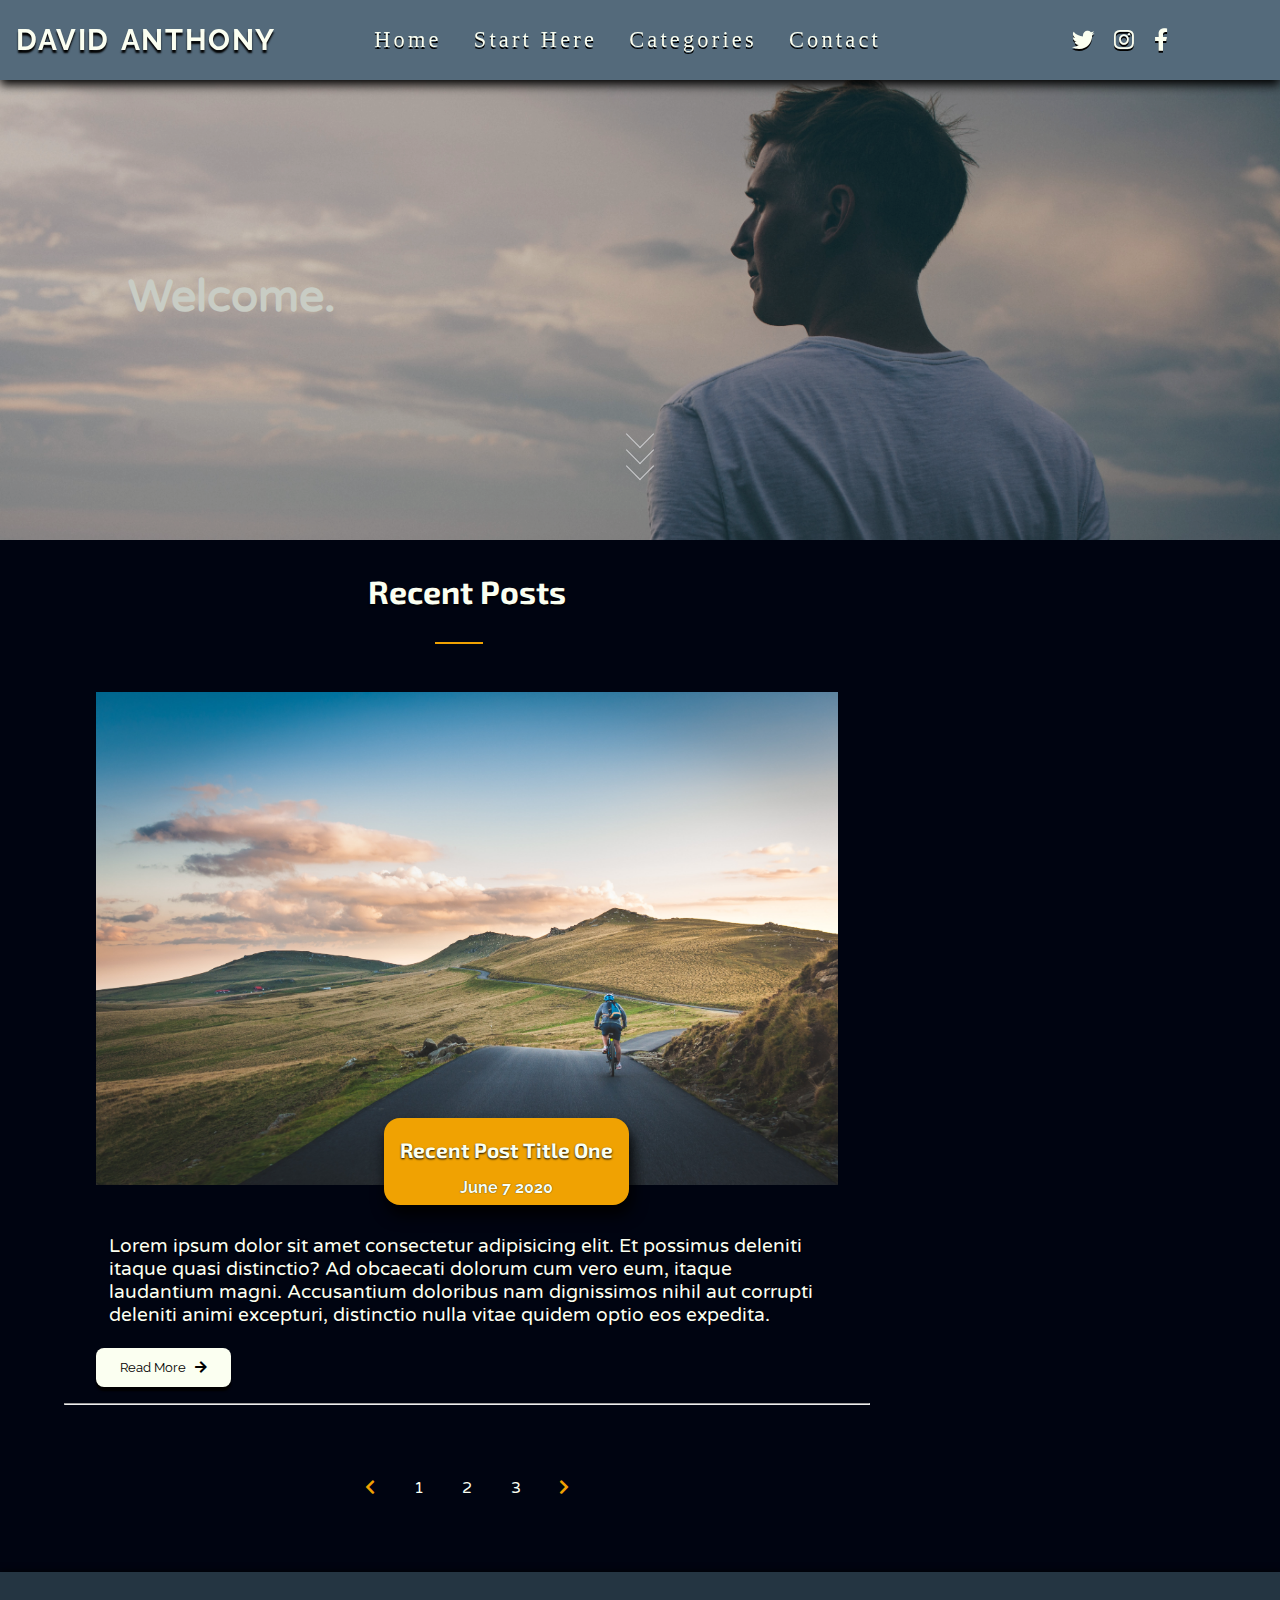
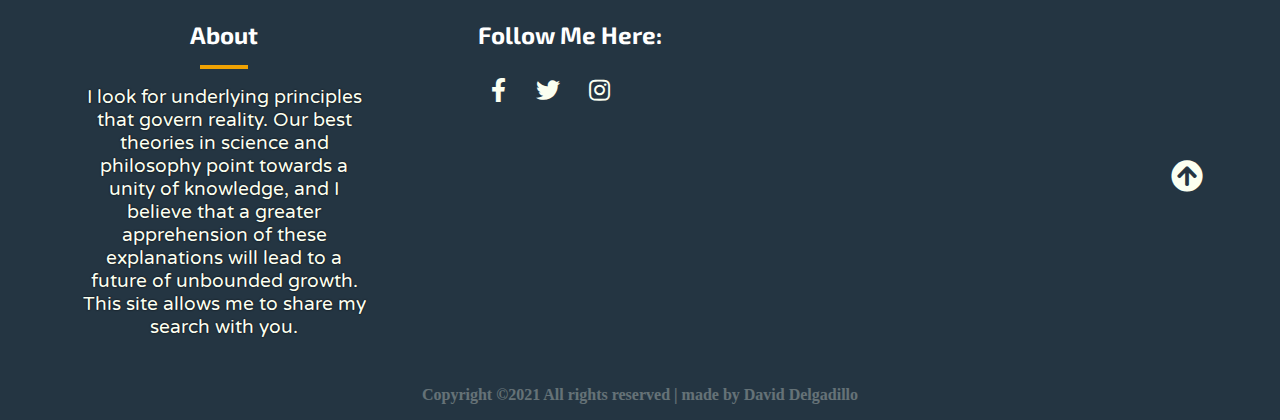
==== commit dcd4ab2c: "Made style change and further improved responsiveness of site. Created new page." ====
--- a/index.html
+++ b/index.html
@@ -25,7 +25,7 @@
             
             <ul class="nav-list">
                 <li class="nav-item"><a href="index.html">Home</a></li>
-                <li class="nav-item"><a href="about.html">About</a></li>
+                <li class="nav-item"><a href="start-here.html">Start Here</a></li>
                 <li class="nav-item"><a href="#">Categories</a></li>
                 <li class="nav-item"><a href="#">Contact</a></li>
             </ul>
@@ -36,10 +36,7 @@
                     <a href="#"><i class="fab fa-facebook-f"></i></a>
                 </div>
             </div>
-            
 
-            
-            
         </div>
     </nav>
 
@@ -67,16 +64,17 @@
                 <div class="posts">
                     <div class="recent-post-text">
                         <h2>Recent Posts</h2>
+                        <div class="underline"></div>
                     </div>
                     <div class="post-content" data-aos="flip-left">
             
                         <div class="post-image">
                             <div>
-                                <a href="#"><img src="./assets/ben-sweet-2LowviVHZ-E-unsplash.jpg" alt="blog-post-1" class="img"></a>
+                                <a href="start-here.html"><img src="./assets/david-marcu-VfUN94cUy4o-unsplash.jpg" alt="blog-post-1" class="img"></a>
                             </div>
-                            <a href="#"><div class="post-info flex-row">
+                            <a href="start-here.html"><div class="post-info flex-row">
                                 <span>&nbsp;&nbsp;<h3>Recent Post Title One</h3></span>
-                                <span>June 7 2020</span>
+                                <span><h5>June 7 2020</h5></span>
                             </div></a>
                         </div>
                         <div class="post-title">
@@ -84,7 +82,7 @@
                                 distinctio? Ad obcaecati dolorum cum vero eum, itaque laudantium magni. Accusantium doloribus
                                 nam dignissimos nihil aut corrupti deleniti animi excepturi, distinctio nulla vitae quidem optio
                                 eos expedita.</p>
-                            <a href="#"><button class="btn post-btn">Read More &nbsp; <i class="fas fa-arrow-right"></i></button></a>
+                            <a href="start-here.html"><button class="btn post-btn">Read More &nbsp; <i class="fas fa-arrow-right"></i></button></a>
                         </div>
                     </div>
                     <hr> 
@@ -156,6 +154,7 @@
         <div class="container">
             <div class="about-me">
                 <h2>About</h2>
+                <div class="underline-1"></div>
                 <p>I look for underlying principles that govern reality. Our best theories in science and philosophy point
                 towards a unity of knowledge, and I believe that a greater apprehension of these explanations will lead to a future
                 of unbounded growth. This site allows me to share my search with you.</p>
--- a/css/style.css
+++ b/css/style.css
@@ -7,7 +7,7 @@
 }
 
 body {
-  background-color: var(--deepspace);
+  background-color: #000411;
   overflow-x: hidden;
 }
 
@@ -38,6 +38,10 @@
   font-size: 1.3rem;
   font-family: var(--exo);
   margin-bottom: 1rem;
+}
+
+img {
+  max-width: 100%;
 }
 
 span {
@@ -66,11 +70,10 @@
 :root {
   /*  Color variables  */
   --ivory: #fbfff1;
-  --catawba: #653239;
-  --onyx: #303635;
-  --deepspace: #586f6b;
-  --spanish: #9e9596;
+  --richblack: #000411;
+  --electric: #546a7b;
   --marigold: #f0a202;
+  --gunmetal: #243542;
   /* font variables */
 
   --exo: "exo";
@@ -81,7 +84,7 @@
 /*                Navigation Bar                      */
 
 .nav {
-  background: #303635;
+  background: var(--electric);
   height: 5rem;
   transition: height 1s ease-in-out;
   width: 100%;
@@ -242,7 +245,6 @@
   position: absolute;
   top: 30%;
   left: 10%;
-  text-shadow: 1px 1px 4px black;
 }
 
 /* Arrows css */
@@ -292,8 +294,15 @@
 }
 
 main .site-content .recent-post-text h2 {
-  border-bottom: 2px solid black;
   padding-bottom: 1rem;
+}
+
+main .site-content .recent-post-text .underline {
+  border-top: 2px solid var(--marigold);
+  width: 3rem;
+  position: relative;
+  left: 46%;
+  margin-top: 1rem;
 }
 
 main .post-content {
@@ -307,7 +316,7 @@
 }
 
 main .site-content .post-content > .post-image .post-info {
-  background: var(--ivory);
+  background: var(--marigold);
   padding: 0.5rem;
   position: absolute;
   bottom: 0%;
@@ -327,6 +336,13 @@
 
 main .site-content .post-content > .post-image .post-info h3 {
   margin-top: -0.5rem;
+  color: var(--ivory);
+  text-shadow: 0px 1px 2px black;
+}
+
+main .site-content .post-content > .post-image .post-info h5 {
+  text-shadow: 0px 0px 1px black;
+  font-size: 1rem;
 }
 
 main .site-content .post-content > .post-image > div {
@@ -366,11 +382,11 @@
 }
 
 .site-content .pagination i {
-  color: var(--onyx);
+  color: var(--marigold);
 }
 
 .site-content .pagination i:hover {
-  color: var(--catawba);
+  color: var(--ivory);
 }
 
 .site-content .pagination a {
@@ -381,7 +397,6 @@
 }
 
 .site-content .pagination .pages {
-  background-color: var(--deepspace);
   color: var(--ivory);
 }
 
@@ -419,36 +434,10 @@
   font-size: 1.1rem;
 }
 
-/* ------------------- About me css ---------------- */
-
-main.about-container .about-image {
-  width: 100%;
-  height: 100%;
-  display: flex;
-  justify-content: center;
-}
-
-main.about-container .about-image img {
-  margin-top: 8rem;
-  width: 30vw;
-  box-shadow: -5px 0px 10px black;
-}
-
-main.about-container p {
-  display: block;
-  margin: 2rem 5rem;
-  text-align: center;
-  line-height: 3rem;
-  font-size: 1.3rem;
-  border-top: 2px solid black;
-  border-bottom: 2px solid black;
-  padding: 2.5rem 0;
-}
-
 /*      Footer css       */
 
 footer.footer {
-  background: #4a4849;
+  background: var(--gunmetal);
   position: relative;
   box-shadow: 0px 0px 7px black;
 }
@@ -471,13 +460,24 @@
 
 footer.footer .about-me {
   width: 20rem;
+  display: flex;
+  flex-direction: column;
+  justify-content: center;
+  align-items: center;
 }
 
 footer.footer .about-me h2 {
-  border-bottom: 3px solid #f0a202;
-  padding-bottom: 0.5rem;
-  padding-left: 0.8rem;
-  width: 6rem;
+  text-align: center;
+}
+
+footer.footer .about-me p {
+  text-align: center;
+}
+
+footer.footer .about-me .underline-1 {
+  border-top: 4px solid var(--marigold);
+  width: 3rem;
+  margin: 0 0 1rem 0rem;
 }
 
 footer.footer .follow {
@@ -494,7 +494,7 @@
   justify-content: center;
   font-family: var(--libre);
   color: var(--ivory);
-  opacity: 0.5;
+  opacity: 0.3;
 }
 
 footer.footer .rights h4 {
@@ -517,6 +517,76 @@
   color: var(--marigold);
   cursor: pointer;
   transition: all 0.2s;
+}
+
+/*    Start Here CSS     */
+
+.title {
+  padding: 8rem 0 0 1rem;
+  color: var(--marigold);
+  font-family: var(--exo);
+  font-size: 1.6rem;
+  width: 75%;
+  border-bottom: 4px solid var(--ivory);
+  margin-left: 1rem;
+}
+
+.title h1 {
+  padding-bottom: 1rem;
+}
+
+.image-container {
+  display: flex;
+  width: 100%;
+  justify-content: center;
+}
+
+.image-container img {
+  width: 23rem;
+  margin-top: 4rem;
+  padding: 1.3rem;
+  border: 2px solid var(--ivory);
+}
+
+.underline-container {
+  display: flex;
+  justify-content: center;
+  align-items: center;
+}
+
+.underline-img {
+  border-bottom: 4px solid var(--marigold);
+  width: 4rem;
+  margin-top: 6rem;
+}
+
+.post-quote {
+  width: 100vw;
+  margin: 0rem 0 0 0;
+  text-align: center;
+}
+
+.post-quote p {
+  letter-spacing: 0.1rem;
+  font-size: 1.3rem;
+  padding: 4rem 6rem 0 6rem;
+}
+
+.main-text {
+  margin: 5rem 4rem;
+}
+
+.main-text p {
+  font-size: 1.5rem;
+  line-height: 2.5rem;
+  word-spacing: 0.2rem;
+  text-align: left;
+}
+
+.main-text span {
+  font-size: 8rem;
+  margin-right: 0.4rem;
+  color: var(--marigold);
 }
 
 /* =========================== Media queries ====================================== */
@@ -601,40 +671,13 @@
   }
 }
 
-@media only screen and (max-width: 400px) {
-  html {
-    overflow-x: hidden;
-  }
-
-  nav.nav {
-    width: 100vw;
-  }
-
-  nav .brand a {
-    font-size: 1.5rem !important;
-  }
-
-  body .welcome {
-    background-position-x: center !important;
-  }
-
-  main .site-content .post-content .post-title {
-    width: 99vw;
-    margin: -1rem;
-  }
-
-  main .site-content .post-content .post-title p {
-    padding: 0.5rem;
-    width: 110%;
-    margin-left: -1rem;
-  }
-
-  main .site-content .post-content > .post-image .post-info {
-    padding: 0.3rem;
-  }
-
-  main .site-content .post-content > .post-image .post-info h3 {
-    font-size: 1.2rem;
+@media only screen and (max-width: 600px) {
+  .main-text {
+    margin: 5rem 2rem;
+  }
+
+  .post-quote {
+    margin: 8rem 4rem 0 4rem;
   }
 
   footer.footer {
@@ -661,6 +704,176 @@
   footer.footer .rights {
     margin: 0 2rem;
   }
+
+  footer.footer .about-me {
+    display: flex;
+    flex-direction: column;
+    align-items: center;
+    width: 100%;
+    max-height: 50rem;
+  }
+
+  footer.footer .about-me h2 {
+    padding: 0;
+  }
+
+  footer.footer .about-me .underline-1 {
+    padding: 0;
+    margin: 0;
+  }
+
+  footer.footer .about-me p {
+    margin-top: 1.5rem;
+    font-size: 1.5rem;
+    text-align: center;
+  }
+
+  .image-container {
+    width: 100%;
+    justify-content: center;
+    align-items: center;
+  }
+
+  .image-container img {
+    width: 17rem;
+  }
+
+  .post-quote {
+    margin: 0;
+  }
+
+  .post-quote p {
+    padding: 2rem 1rem 4rem 1rem;
+    font-size: 1.2rem;
+  }
+
+  .main-text {
+    margin: 1rem;
+  }
+
+  .main-text p {
+    font-size: 1.5rem;
+  }
+
+  .main-text span {
+    font-size: 5rem;
+  }
+}
+
+@media only screen and (max-width: 400px) {
+  html {
+    overflow-x: hidden;
+  }
+
+  nav.nav {
+    width: 100%;
+  }
+
+  nav .brand a {
+    font-size: 1.5rem !important;
+  }
+
+  body .welcome {
+    background-position-x: center !important;
+  }
+
+  main .site-content .post-content .post-title {
+    width: 99vw;
+    margin: -1rem;
+  }
+
+  main .site-content .post-content .post-title p {
+    padding: 0.5rem;
+    width: 110%;
+    margin-left: -1rem;
+  }
+
+  main .site-content .post-content > .post-image .post-info {
+    padding: 0.3rem;
+  }
+
+  main .site-content .post-content > .post-image .post-info h3 {
+    font-size: 1.2rem;
+  }
+
+  footer.footer {
+    display: flex;
+    flex-direction: column;
+    align-items: center;
+    justify-content: center;
+    text-align: center;
+  }
+
+  footer.footer .about-me {
+    width: 100%;
+  }
+
+  footer.footer .follow h2 {
+    visibility: hidden;
+  }
+
+  footer.footer .move-up {
+    right: 10%;
+    top: 80%;
+  }
+
+  footer.footer .rights {
+    margin: 0 2rem;
+  }
+
+  footer.footer .about-me {
+    display: flex;
+    flex-direction: column;
+    align-items: center;
+    width: 100%;
+    max-height: 50rem;
+  }
+
+  footer.footer .about-me h2 {
+    padding: 0;
+  }
+
+  footer.footer .about-me .underline-1 {
+    padding: 0;
+    margin: 0;
+  }
+
+  footer.footer .about-me p {
+    margin-top: 1.5rem;
+    font-size: 1.5rem;
+    text-align: center;
+  }
+
+  .image-container {
+    width: 100%;
+    justify-content: center;
+    align-items: center;
+  }
+
+  .image-container img {
+    width: 17rem;
+  }
+
+  .post-quote {
+    margin: 0;
+  }
+
+  .post-quote p {
+    padding: 2rem 1rem 4rem 1rem;
+    font-size: 1.2rem;
+  }
+
+  .main-text {
+    margin: 1rem;
+  }
+
+  .main-text p {
+    font-size: 1.5rem;
+  }
+
+  .main-text span {
+    font-size: 5rem;
+  }
 }
 
 /* Arrows keyframe */
